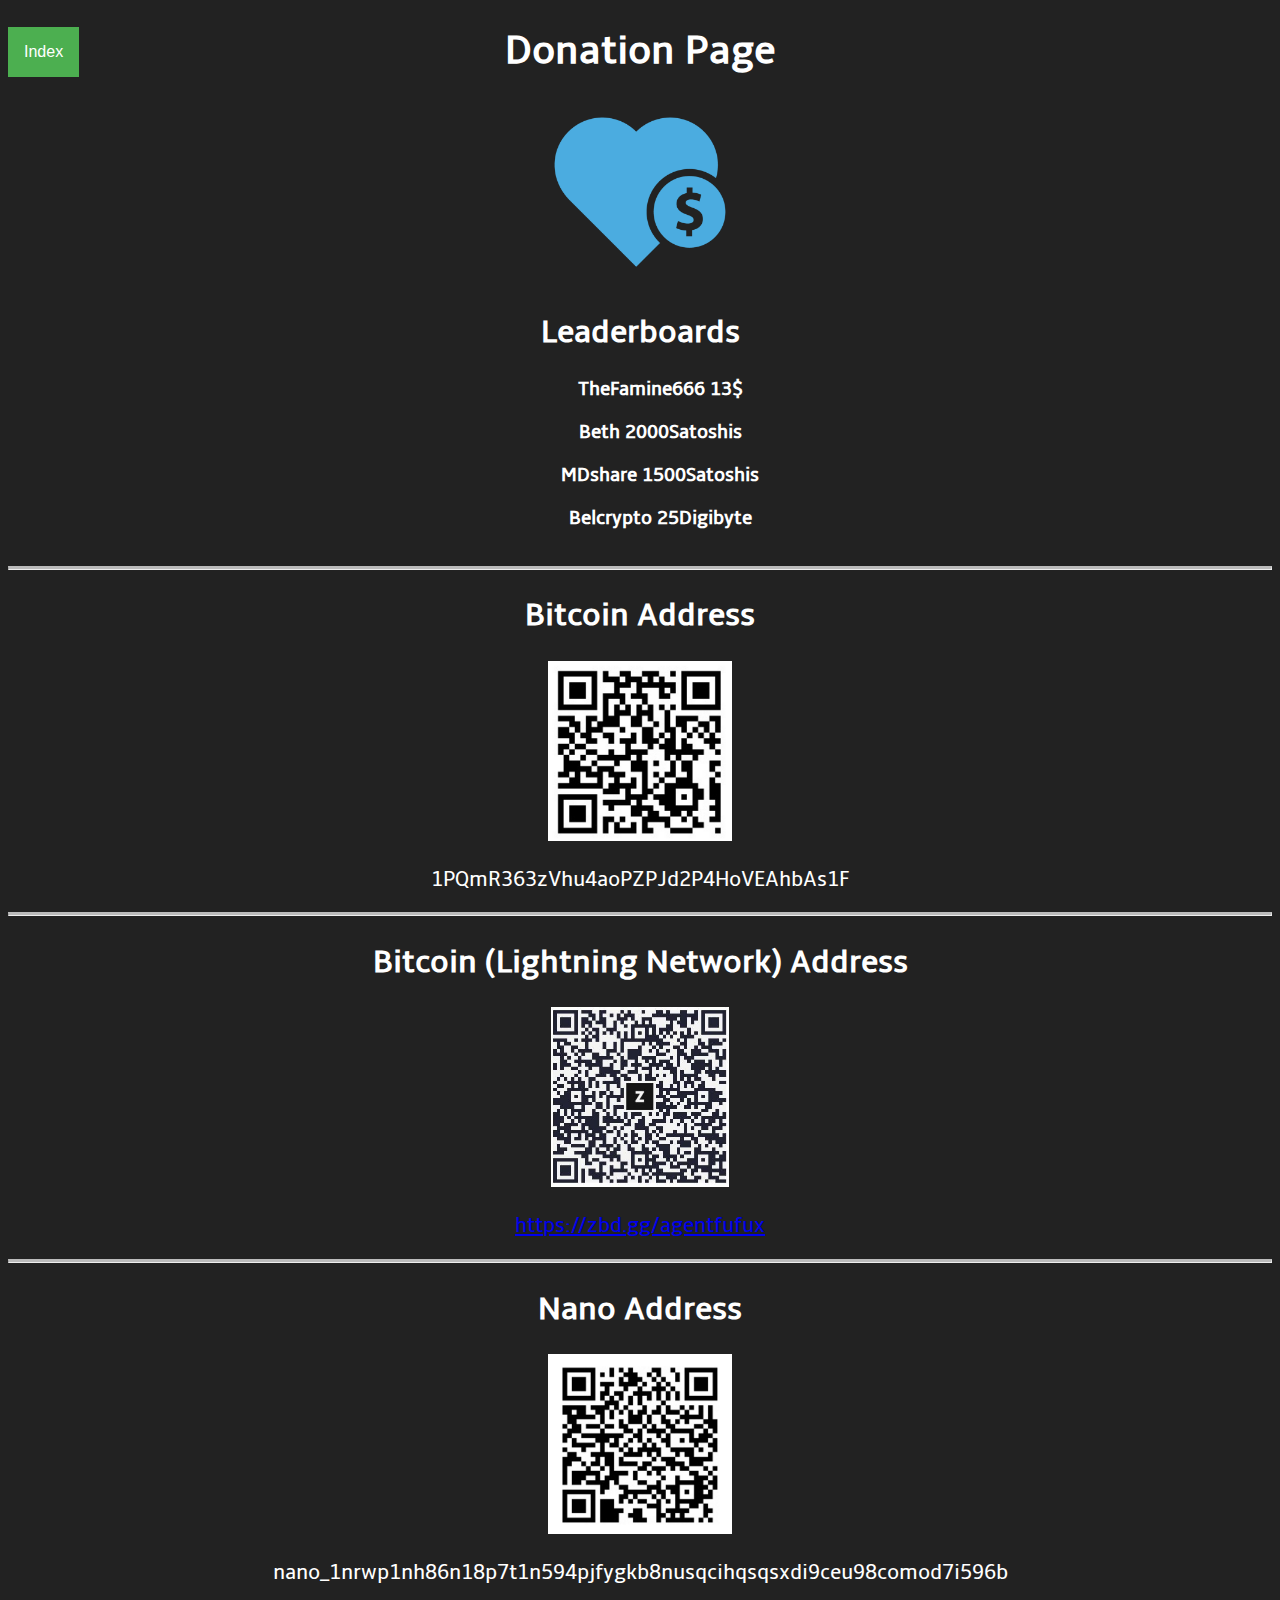
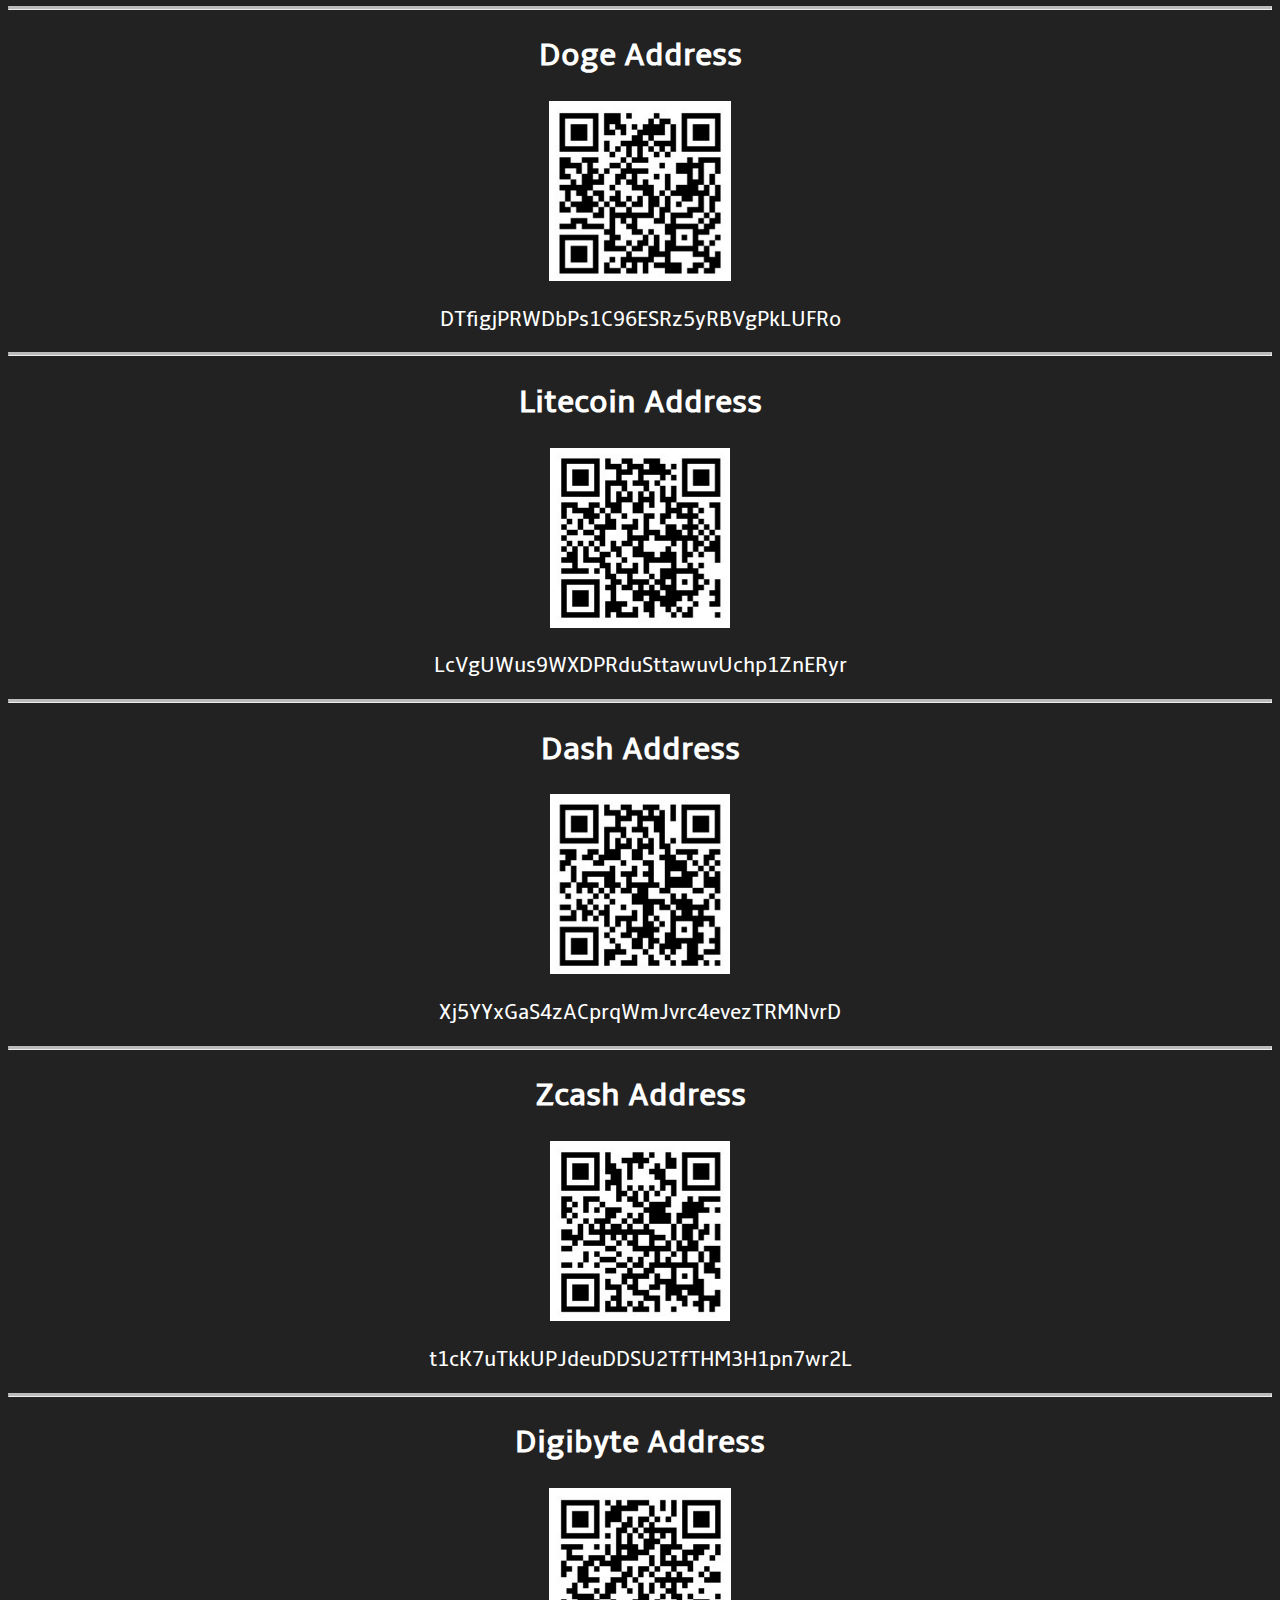
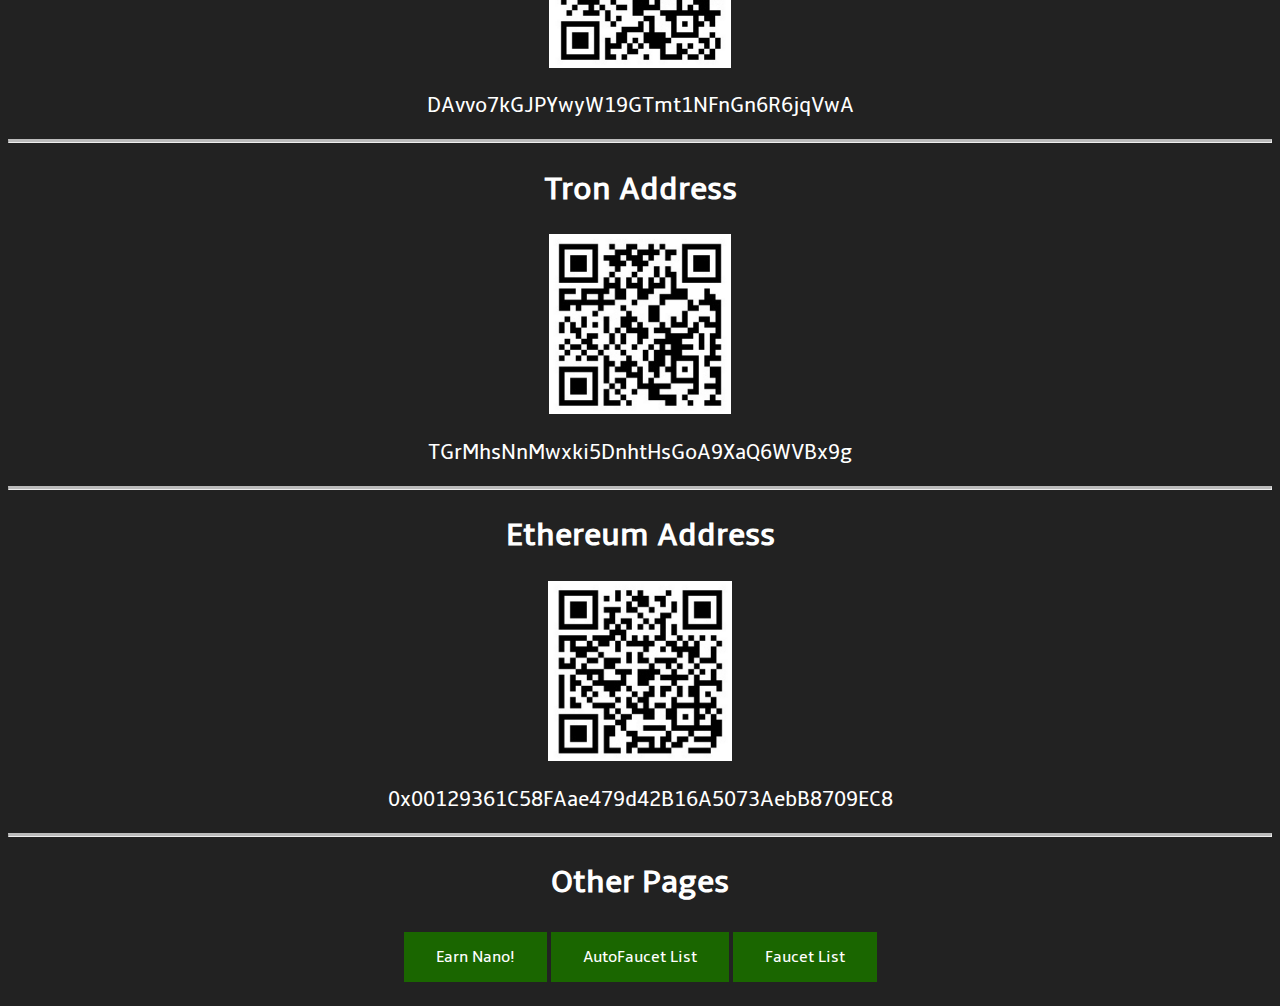
==== donation.html @ b819e3f1 "test" ====
<!DOCTYPE html>
<html>
	<head>
		<title>Donation Page</title>
			<meta charset="UTF-8"/>
			<link rel="stylesheet" href="style.css" />
			<link href="images/favicon.ico" rel="shortcut icon" type="image/x-icon" />
			</head>
	<body>
		<div class="dropdown" style="position: fixed; display:block;">
			<button class="dropbtn">Index</button>
				<div class="dropdown-content">
					<a href="#leaderboards">Leaderboards</a>
					<a href="#bitcoin">Bitcoin</a>
					<a href="#bitcoinln">Bitcoin (LN)</a>
					<a href="#nano">Nano</a>
					<a href="#doge">Doge</a>
					<a href="#litecoin">Litecoin</a>
					<a href="#dash">Dash</a>
					<a href="#zcash">Zcash</a>
					<a href="#digibyte">Digibyte</a>
					<a href="#tron">Tron</a>
					<a href="#ethereum">Ethereum</a>
					<a href="#otherpages">Other Pages</a>		
				</div>
		</div>
	<div style="text-align: center;">
		<!--Leaderboards--->
		<div>
			<h1 id="leaderboards">Donation Page</h1>
			<img class="img_main" src="images/nano/donationlogo.png" alt="donationlogo" />	
			<h2>Leaderboards</h2>
			<ol style="list-style: none" class="liststyle">
				<li>TheFamine666 13$</li><br />
				<li>Beth 2000Satoshis</li><br />
				<li>MDshare 1500Satoshis</li><br />
				<li>Belcrypto 25Digibyte</li><br />
			</ol>
		</div>
		<div>
			<!---Bitcoin Address--->
			<hr id="bitcoin" class="solid">
			<h2>Bitcoin Address</h2>
			<img class="img_main" src="images/address/bitcoin.png" alt="Bitcoin" /> 
			<br />
			<p>1PQmR363zVhu4aoPZPJd2P4HoVEAhbAs1F</p>
		</div>
		<div>
			<!---BitcoinLN Address--->
			<hr id="bitcoinln" class="solid">
			<h2>Bitcoin (Lightning Network) Address</h2>
			<img class="img_main" src="images/address/bitcoinln.png" alt="bitcoinln" />
			<br />
			<p><a href="https://zbd.gg/agentfufux" target="_blank">https://zbd.gg/agentfufux</a></p>
		</div>
		<div>
			<!---Nano Address--->
			<hr id="nano" class="solid">
			<h2>Nano Address</h2>
			<img src="images/address/nano.png" class="img_main" alt="nano">
			<br />
			<p>nano_1nrwp1nh86n18p7t1n594pjfygkb8nusqcihqsqsxdi9ceu98comod7i596b</p>
		</div>
		<div>
			<!---Doge Address--->
			<hr id="doge" class="solid">
			<h2>Doge Address</h2>
			<img src="images/address/doge.png" class="img_main" alt="doge">
			<br />
			<p>DTfigjPRWDbPs1C96ESRz5yRBVgPkLUFRo</p>
		</div>
		<div>
			<!---LiteCoin Address--->
			<hr id="litecoin" class="solid">
			<h2>Litecoin Address</h2>
			<img src="images/address/litecoin.png" class="img_main" alt="litecoin">
			<br />
			<p>LcVgUWus9WXDPRduSttawuvUchp1ZnERyr</p>
		</div>
		<div>
			<!---Dash Address--->
			<hr id="dash" class="solid">
			<h2>Dash Address</h2>
			<img src="images/address/dash.png" class="img_main" alt="dash">
			<br />
			<p>Xj5YYxGaS4zACprqWmJvrc4evezTRMNvrD</p>
		</div>
		<div>
			<!---Zcash Address--->
			<hr id="zcash" class="solid">
			<h2>Zcash Address</h2>
			<img src="images/address/zcash.png" class="img_main" alt="zcash">
			<br />
			<p>t1cK7uTkkUPJdeuDDSU2TfTHM3H1pn7wr2L</p>
		</div>
		<div>
			<!---digibyte Address--->
			<hr id="digibyte" class="solid">
			<h2>Digibyte Address</h2>
			<img src="images/address/digibyte.png" class="img_main" alt="digibyte">
			<br />
			<p>DAvvo7kGJPYwyW19GTmt1NFnGn6R6jqVwA</p>
		</div>
		<div>
			<!---Tron Address--->
			<hr id="tron" class="solid">
			<h2>Tron Address</h2>
			<img src="images/address/tron.png" class="img_main" alt="tron">
			<br />
			<p>TGrMhsNnMwxki5DnhtHsGoA9XaQ6WVBx9g</p>
		</div>
		<div>
			<!---Ethereum Address--->
			<hr id="ethereum" class="solid">
			<h2>Ethereum Address</h2>
			<img src="images/address/ethereum.png" class="img_main" alt="ethereum">
			<br />
			<p>0x00129361C58FAae479d42B16A5073AebB8709EC8</p>
		</div>
		<div>
			<!---Other Pages--->
			<hr id="otherpages" class="solid">
			<h2>Other Pages</h2>
			<p><a href="earnnano.html" class="button">Earn Nano!</a><a href="index.html" class="button">AutoFaucet List</a><a href="page2.html" class="button">Faucet List</a></p>
		</div>
	</div>
	</body>
</html>
---- style.css ----
@font-face {
    font-family: 'ambleregular';
    src: url('fonts/Amble-Regular-webfont.eot');
    src: url('fonts/Amble-Regular-webfont.eot?#iefix') format('embedded-opentype'),
         url('fonts/Amble-Regular-webfont.woff2') format('woff2'),
         url('fonts/Amble-Regular-webfont.woff') format('woff'),
         url('fonts/Amble-Regular-webfont.ttf') format('truetype'),
         url('fonts/Amble-Regular-webfont.svg#ambleregular') format('svg');
    font-weight: normal;
    font-style: normal;


}
a:hover
{
  color: #5DD145;
}
    
}

/* Dashed border */
hr.dashed {
  border-top: 3px dashed #bbb;
}

/* Dotted border */
hr.dotted {
  border-top: 3px dotted #bbb;
}

/* Solid border */
hr.solid {
  border-top: 3px solid #bbb;
}

/* Rounded border */
hr.rounded {
  border-top: 8px solid #bbb;
  border-radius: 5px;
}

.thumbnail:hover {
    top:-25px;
    left:-35px;
    width:600px;
    height:auto;
    z-index:999;
}

.img_main {
    max-width: 315px;
    max-height: 180px;
}

.img_reward {
    width: 300px;
    max-height: 100px;
}

.img_payment {
    width: 300px;
    max-height: 100px;
}

.liststyle li 
{
	font-weight : bold;
	font-size: 1.2em
}
body
{
	background-color: #222;
	color: #fff;
  font-family: 'ambleregular'
}

p
{
	font-size: 1.3em;
}

h1
{
	font-size: 2.5em;
	text-align: center;
	font-weight: bold;
}
h2
{
	font-size: 2em;
	text-align: center;
	font-weight: bold;
}
.donation
{
	text-align: center;
}
.button {
  background-color: #1a6600;
  border: none;
  color: white;
  padding: 15px 32px;
  text-align: center;
  text-decoration: none;
  display: inline-block;
  font-size: 16px;
  margin: 4px 2px;
  cursor: pointer;
}
/* Dropdown Button */
.dropbtn {
  background-color: #4CAF50;
  color: white;
  padding: 16px;
  font-size: 16px;
  border: none;
}

/* The container <div> - needed to position the dropdown content */
.dropdown {
  position: relative;
  display: inline-block;
}

/* Dropdown Content (Hidden by Default) */
.dropdown-content {
  display: none;
  position: absolute;
  background-color: #222;
  min-width: 160px;
  box-shadow: 0px 8px 16px 0px rgba(0,0,0,0.2);
  z-index: 1;
}

/* Links inside the dropdown */
.dropdown-content a {
  color: white;
  padding: 12px 16px;
  text-decoration: none;
  display: block;
}

/* Change color of dropdown links on hover */
.dropdown-content a:hover {background-color: #ddd;}

/* Show the dropdown menu on hover */
.dropdown:hover .dropdown-content {display: block;}

/* Change the background color of the dropdown button when the dropdown content is shown */
.dropdown:hover .dropbtn {background-color: #3e8e41;}
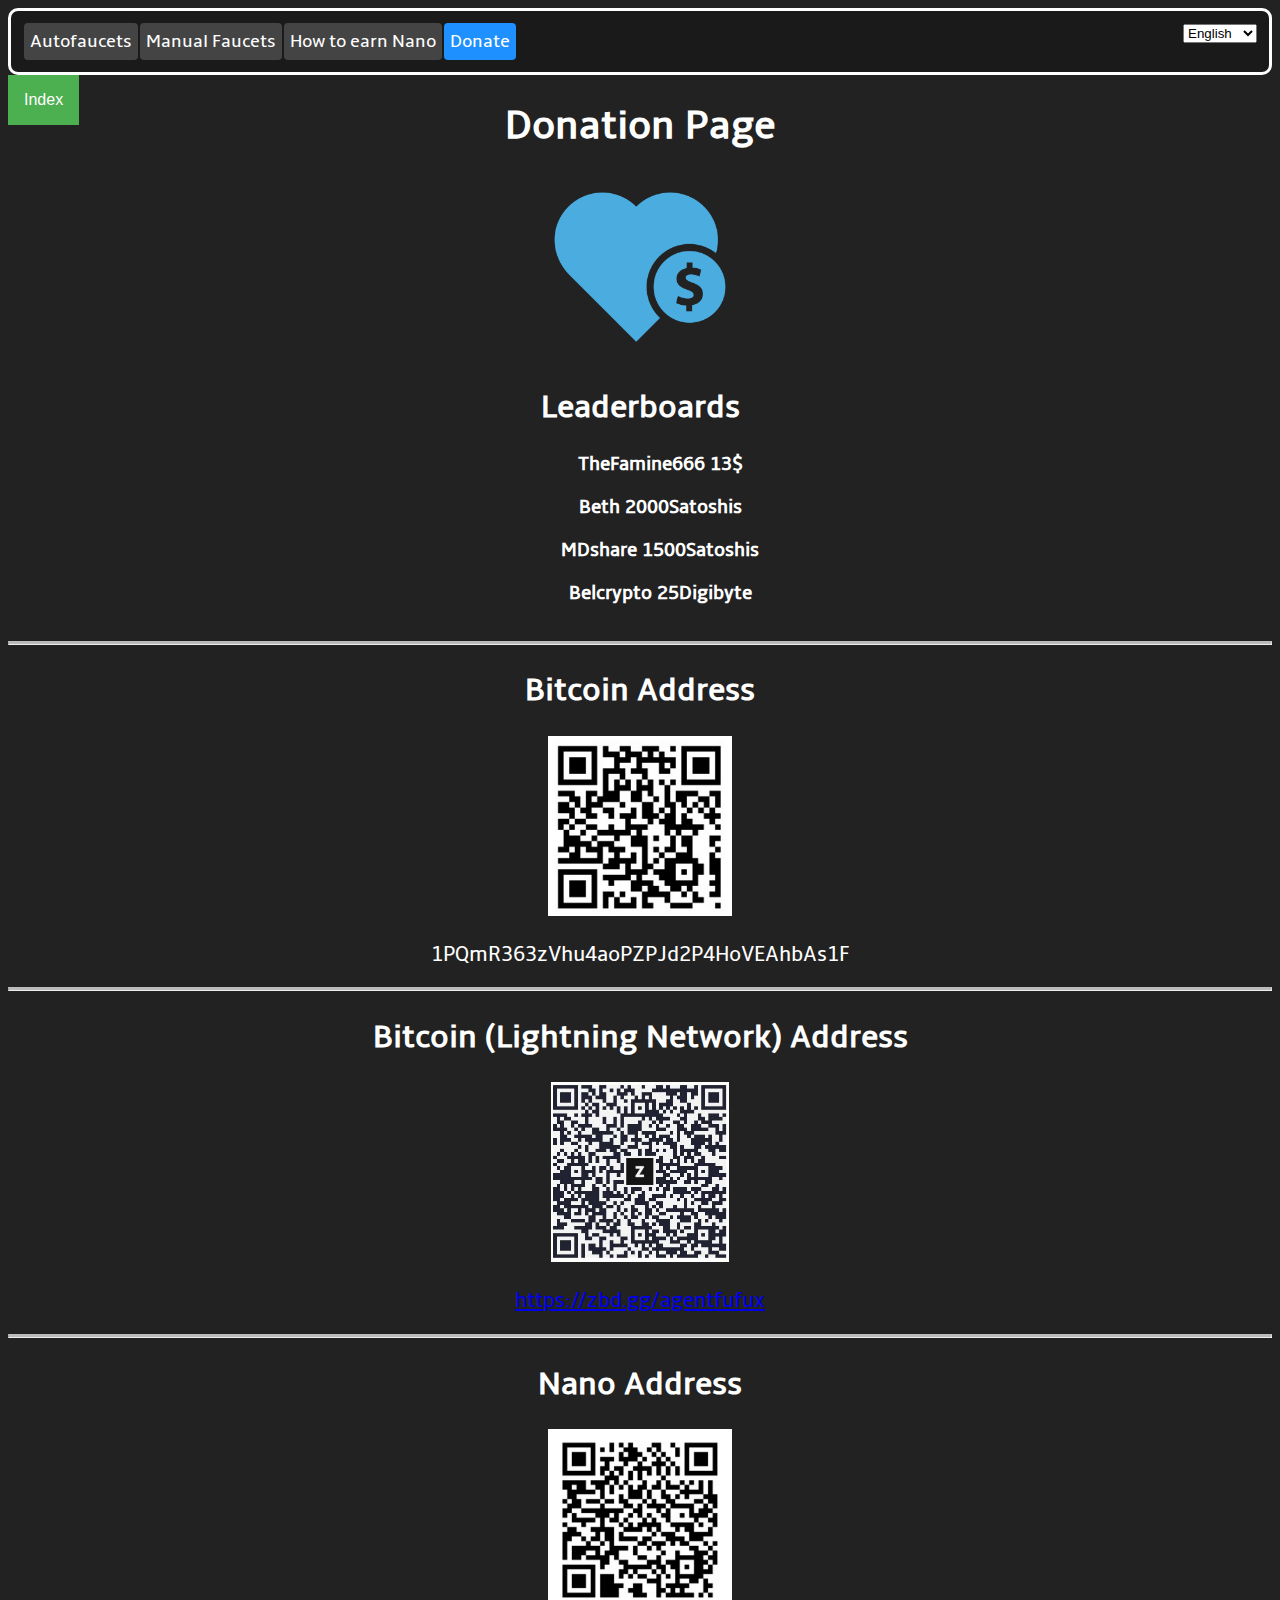
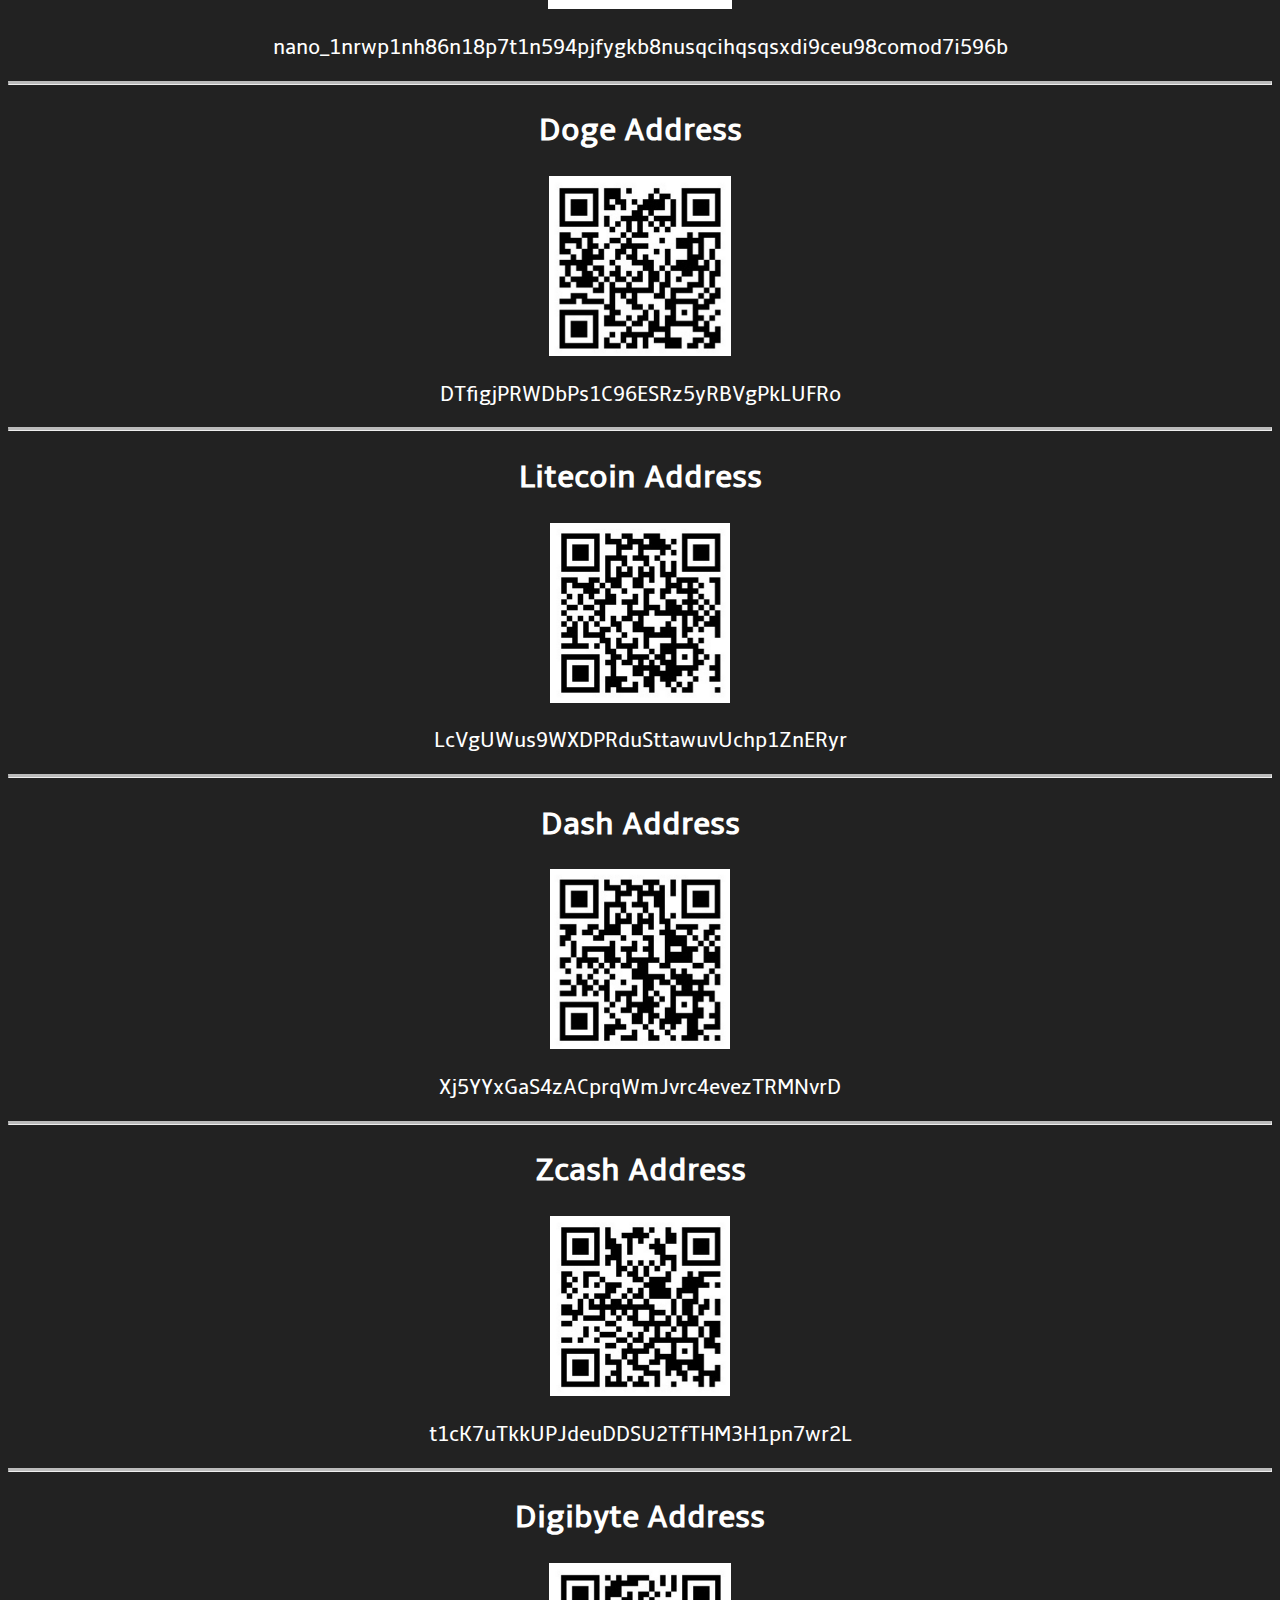
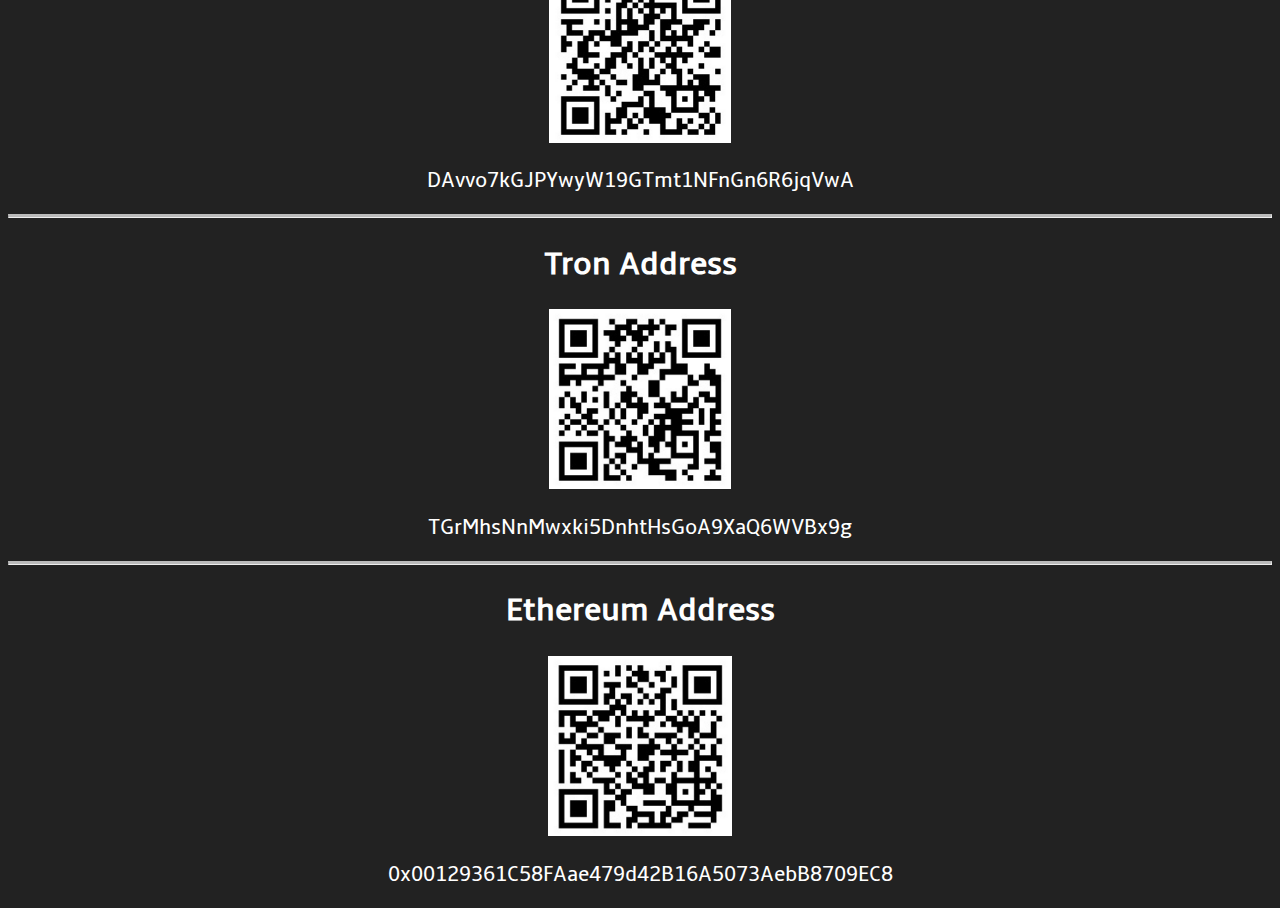
==== commit c1de7bc9: "Fix indent" ====
--- a/donation.html
+++ b/donation.html
@@ -1,128 +1,154 @@
-	<!DOCTYPE html>
+<!DOCTYPE html>
 <html>
 	<head>
 		<title>Donation Page</title>
-			<meta charset="UTF-8"/>
-			<link rel="stylesheet" href="style.css" />
-			<link href="images/favicon.ico" rel="shortcut icon" type="image/x-icon" />
-			</head>
+		<meta charset="UTF-8"/>
+		<link rel="stylesheet" href="style.css" />
+		<link href="images/favicon.ico" rel="shortcut icon" type="image/x-icon" />
+		<link rel="stylesheet" href="language.css">
+		<link rel="stylesheet" href="header.css">
+		<script id="language_script" data-languages="en,fr" src="language.js"></script>
+	</head>
 	<body>
+		<div class="header">
+			<div class="header-left">
+				<a lang="en" href="index.html">Autofaucets</a>
+				<a lang="fr" href="index.html">Faucets Auto</a>
+
+				<a lang="en"  href="page2.html">Manual Faucets</a>
+				<a lang="fr"  href="page2.html">Faucets Manuel</a>
+
+				<a lang="en" href="earnnano.html"> How to earn Nano</a>
+				<a lang="fr" href="earnnano.html"> Gagner du Nano</a>
+
+				<a lang="en" class="active" href="donation.html">Donate</a>
+				<a lang="fr" class="active" href="donation.html">Donner</a>
+
+				<language class="languageFrameSelect" data-type="select"></language>
+			</div>
+		</div>
 		<div class="dropdown" style="position: fixed; display:block;">
 			<button class="dropbtn">Index</button>
-				<div class="dropdown-content">
-					<a href="#leaderboards">Leaderboards</a>
-					<a href="#bitcoin">Bitcoin</a>
-					<a href="#bitcoinln">Bitcoin (LN)</a>
-					<a href="#nano">Nano</a>
-					<a href="#doge">Doge</a>
-					<a href="#litecoin">Litecoin</a>
-					<a href="#dash">Dash</a>
-					<a href="#zcash">Zcash</a>
-					<a href="#digibyte">Digibyte</a>
-					<a href="#tron">Tron</a>
-					<a href="#ethereum">Ethereum</a>
-					<a href="#otherpages">Other Pages</a>		
-				</div>
+			<div class="dropdown-content">
+				<a lang="en" href="#leaderboards">Leaderboards</a>
+				<a lang="fr" href="#leaderboards">Classements</a>
+
+				<a href="#bitcoin">Bitcoin</a>
+				<a href="#bitcoinln">Bitcoin (LN)</a>
+				<a href="#nano">Nano</a>
+				<a href="#doge">Doge</a>
+				<a href="#litecoin">Litecoin</a>
+				<a href="#dash">Dash</a>
+				<a href="#zcash">Zcash</a>
+				<a href="#digibyte">Digibyte</a>
+				<a href="#tron">Tron</a>
+				<a href="#ethereum">Ethereum</a>
+			</div>
 		</div>
-	<div style="text-align: center;">
-		<!--Leaderboards--->
-		<div>
-			<h1 id="leaderboards">Donation Page</h1>
-			<img class="img_main" src="images/nano/donationlogo.png" alt="donationlogo" />	
-			<h2>Leaderboards</h2>
-			<ol style="list-style: none" class="liststyle">
-				<li>TheFamine666 13$</li><br />
-				<li>Beth 2000Satoshis</li><br />
-				<li>MDshare 1500Satoshis</li><br />
-				<li>Belcrypto 25Digibyte</li><br />
-			</ol>
+		<div style="text-align: center;">
+			<!--Leaderboards--->
+			<div>
+				<h1 id="leaderboards">Donation Page</h1>
+				<img class="img_main" src="images/nano/donationlogo.png" alt="donationlogo" />	
+				<h2 lang="en">Leaderboards</h2>
+				<h2 lang="fr">Classements</h2>
+				<ol style="list-style: none" class="liststyle">
+					<li>TheFamine666 13$</li><br />
+					<li>Beth 2000Satoshis</li><br />
+					<li>MDshare 1500Satoshis</li><br />
+					<li>Belcrypto 25Digibyte</li><br />
+				</ol>
+			</div>
+			<div>
+				<!---Bitcoin Address--->
+				<hr id="bitcoin" class="solid">
+				<h2 lang="en">Bitcoin Address</h2>
+				<h2 lang="fr">Adresse Bitcoin</h2>
+				<img class="img_main" src="images/address/bitcoin.png" alt="Bitcoin" /> 
+				<br />
+				<p>1PQmR363zVhu4aoPZPJd2P4HoVEAhbAs1F</p>
+			</div>
+			<div>
+				<!---BitcoinLN Address--->
+				<hr id="bitcoinln" class="solid">
+				<h2 lang="en">Bitcoin (Lightning Network) Address</h2>
+				<h2 lang="fr">Adresse Bitcoin (Lightning Network)</h2>
+				<img class="img_main" src="images/address/bitcoinln.png" alt="bitcoinln" />
+				<br />
+				<p><a href="https://zbd.gg/agentfufux" target="_blank">https://zbd.gg/agentfufux</a></p>
+			</div>
+			<div>
+				<!---Nano Address--->
+				<hr id="nano" class="solid">
+				<h2 lang="en">Nano Address</h2>
+				<h2 lang="fr">Adresse Nano</h2>
+				<img src="images/address/nano.png" class="img_main" alt="nano">
+				<br />
+				<p>nano_1nrwp1nh86n18p7t1n594pjfygkb8nusqcihqsqsxdi9ceu98comod7i596b</p>
+			</div>
+			<div>
+				<!---Doge Address--->
+				<hr id="doge" class="solid">
+				<h2 lang="en">Doge Address</h2>
+				<h2 lang="fr">Adresse Doge</h2>
+				<img src="images/address/doge.png" class="img_main" alt="doge">
+				<br />
+				<p>DTfigjPRWDbPs1C96ESRz5yRBVgPkLUFRo</p>
+			</div>
+			<div>
+				<!---LiteCoin Address--->
+				<hr id="litecoin" class="solid">
+				<h2 lang="en">Litecoin Address</h2>
+				<h2 lang="fr">Adresse Litecoin</h2>
+				<img src="images/address/litecoin.png" class="img_main" alt="litecoin">
+				<br />
+				<p>LcVgUWus9WXDPRduSttawuvUchp1ZnERyr</p>
+			</div>
+			<div>
+				<!---Dash Address--->
+				<hr id="dash" class="solid">
+				<h2 lang="en">Dash Address</h2>
+				<h2 lang="fr">Adresse Dash</h2>
+				<img src="images/address/dash.png" class="img_main" alt="dash">
+				<br />
+				<p>Xj5YYxGaS4zACprqWmJvrc4evezTRMNvrD</p>
+			</div>
+			<div>
+				<!---Zcash Address--->
+				<hr id="zcash" class="solid">
+				<h2 lang="en">Zcash Address</h2>
+				<h2 lang="fr">Adresse Zcash</h2>
+				<img src="images/address/zcash.png" class="img_main" alt="zcash">
+				<br />
+				<p>t1cK7uTkkUPJdeuDDSU2TfTHM3H1pn7wr2L</p>
+			</div>
+			<div>
+				<!---digibyte Address--->
+				<hr id="digibyte" class="solid">
+				<h2 lang="en">Digibyte Address</h2>
+				<h2 lang="fr">Adresse Digybyte</h2>
+				<img src="images/address/digibyte.png" class="img_main" alt="digibyte">
+				<br />
+				<p>DAvvo7kGJPYwyW19GTmt1NFnGn6R6jqVwA</p>
+			</div>
+			<div>
+				<!---Tron Address--->
+				<hr id="tron" class="solid">
+				<h2 lang="en">Tron Address</h2>
+				<h2 lang="fr">Adresse Tron</h2>
+				<img src="images/address/tron.png" class="img_main" alt="tron">
+				<br />
+				<p>TGrMhsNnMwxki5DnhtHsGoA9XaQ6WVBx9g</p>
+			</div>
+			<div>
+				<!---Ethereum Address--->
+				<hr id="ethereum" class="solid">
+				<h2 lang="en">Ethereum Address</h2>
+				<h2 lang="fr">Adresse Ethereum</h2>
+				<img src="images/address/ethereum.png" class="img_main" alt="ethereum">
+				<br />
+				<p>0x00129361C58FAae479d42B16A5073AebB8709EC8</p>
+			</div>
 		</div>
-		<div>
-			<!---Bitcoin Address--->
-			<hr id="bitcoin" class="solid">
-			<h2>Bitcoin Address</h2>
-			<img class="img_main" src="images/address/bitcoin.png" alt="Bitcoin" /> 
-			<br />
-			<p>1PQmR363zVhu4aoPZPJd2P4HoVEAhbAs1F</p>
-		</div>
-		<div>
-			<!---BitcoinLN Address--->
-			<hr id="bitcoinln" class="solid">
-			<h2>Bitcoin (Lightning Network) Address</h2>
-			<img class="img_main" src="images/address/bitcoinln.png" alt="bitcoinln" />
-			<br />
-			<p><a href="https://zbd.gg/agentfufux" target="_blank">https://zbd.gg/agentfufux</a></p>
-		</div>
-		<div>
-			<!---Nano Address--->
-			<hr id="nano" class="solid">
-			<h2>Nano Address</h2>
-			<img src="images/address/nano.png" class="img_main" alt="nano">
-			<br />
-			<p>nano_1nrwp1nh86n18p7t1n594pjfygkb8nusqcihqsqsxdi9ceu98comod7i596b</p>
-		</div>
-		<div>
-			<!---Doge Address--->
-			<hr id="doge" class="solid">
-			<h2>Doge Address</h2>
-			<img src="images/address/doge.png" class="img_main" alt="doge">
-			<br />
-			<p>DTfigjPRWDbPs1C96ESRz5yRBVgPkLUFRo</p>
-		</div>
-		<div>
-			<!---LiteCoin Address--->
-			<hr id="litecoin" class="solid">
-			<h2>Litecoin Address</h2>
-			<img src="images/address/litecoin.png" class="img_main" alt="litecoin">
-			<br />
-			<p>LcVgUWus9WXDPRduSttawuvUchp1ZnERyr</p>
-		</div>
-		<div>
-			<!---Dash Address--->
-			<hr id="dash" class="solid">
-			<h2>Dash Address</h2>
-			<img src="images/address/dash.png" class="img_main" alt="dash">
-			<br />
-			<p>Xj5YYxGaS4zACprqWmJvrc4evezTRMNvrD</p>
-		</div>
-		<div>
-			<!---Zcash Address--->
-			<hr id="zcash" class="solid">
-			<h2>Zcash Address</h2>
-			<img src="images/address/zcash.png" class="img_main" alt="zcash">
-			<br />
-			<p>t1cK7uTkkUPJdeuDDSU2TfTHM3H1pn7wr2L</p>
-		</div>
-		<div>
-			<!---digibyte Address--->
-			<hr id="digibyte" class="solid">
-			<h2>Digibyte Address</h2>
-			<img src="images/address/digibyte.png" class="img_main" alt="digibyte">
-			<br />
-			<p>DAvvo7kGJPYwyW19GTmt1NFnGn6R6jqVwA</p>
-		</div>
-		<div>
-			<!---Tron Address--->
-			<hr id="tron" class="solid">
-			<h2>Tron Address</h2>
-			<img src="images/address/tron.png" class="img_main" alt="tron">
-			<br />
-			<p>TGrMhsNnMwxki5DnhtHsGoA9XaQ6WVBx9g</p>
-		</div>
-		<div>
-			<!---Ethereum Address--->
-			<hr id="ethereum" class="solid">
-			<h2>Ethereum Address</h2>
-			<img src="images/address/ethereum.png" class="img_main" alt="ethereum">
-			<br />
-			<p>0x00129361C58FAae479d42B16A5073AebB8709EC8</p>
-		</div>
-		<div>
-			<!---Other Pages--->
-			<hr id="otherpages" class="solid">
-			<h2>Other Pages</h2>
-			<p><a href="earnnano.html" class="button">Earn Nano!</a><a href="index.html" class="button">AutoFaucet List</a><a href="page2.html" class="button">Faucet List</a></p>
-		</div>
-	</div>
 	</body>
-</html>+</html>
--- a/language.css
+++ b/language.css
@@ -0,0 +1,42 @@
+/*
+// MIT License
+// Copyright (c) 2017 Mika Wenell
+
+// Permission is hereby granted, free of charge, to any person obtaining a copy
+// of this software and associated documentation files (the "Software"), to deal
+// in the Software without restriction, including without limitation the rights
+// to use, copy, modify, merge, publish, distribute, sublicense, and/or sell
+// copies of the Software, and to permit persons to whom the Software is
+// furnished to do so, subject to the following conditions:
+
+// The above copyright notice and this permission notice shall be included in all
+// copies or substantial portions of the Software.
+
+// THE SOFTWARE IS PROVIDED "AS IS", WITHOUT WARRANTY OF ANY KIND, EXPRESS OR
+// IMPLIED, INCLUDING BUT NOT LIMITED TO THE WARRANTIES OF MERCHANTABILITY,
+// FITNESS FOR A PARTICULAR PURPOSE AND NONINFRINGEMENT. IN NO EVENT SHALL THE
+// AUTHORS OR COPYRIGHT HOLDERS BE LIABLE FOR ANY CLAIM, DAMAGES OR OTHER
+// LIABILITY, WHETHER IN AN ACTION OF CONTRACT, TORT OR OTHERWISE, ARISING FROM,
+// OUT OF OR IN CONNECTION WITH THE SOFTWARE OR THE USE OR OTHER DEALINGS IN THE
+// SOFTWARE.
+//
+
+// Source code and documentation: https://github.com/mwenell/languageSelector
+*/
+
+language {
+    display: block;
+    height: 30px;
+    text-align: center;
+    float: right;
+}
+
+language img {
+    height: 100%;
+    border: 1px solid black;
+    margin: 0px 5px 0px 5px;
+}
+
+language img.selected {
+    border: 2px solid black;
+}
--- a/header.css
+++ b/header.css
@@ -0,0 +1,62 @@
+/* Style the header with a grey background and some padding */
+.header {
+  overflow: hidden;
+  background-color: #1a1a1a;
+  padding: 20px 10px;
+  border: solid;
+  border-radius: 10px;
+  padding: 12px;
+}
+
+/* Style the header links */
+.header a {
+  float: left;
+  color: white;
+  text-align: center;
+  padding: 12px;
+  text-decoration: none;
+  font-size: 18px;
+  line-height: 25px;
+  border-radius: 4px;
+  background-color: #444;
+  padding: 6px;
+  margin-inline: 1px;
+}
+
+/* Style the logo link (notice that we set the same value of line-height and font-size to prevent the header to increase when the font gets bigger */
+.header a.logo {
+  font-size: 25px;
+  font-weight: bold;
+}
+
+/* Change the background color on mouse-over */
+.header a:hover {
+  background-color: #333;
+  color: white;
+  padding: 6px;
+}
+
+/* Style the active/current link*/
+.header a.active {
+  background-color: dodgerblue;
+  color: white;
+  padding: 6px;
+}
+
+/* Float the link section to the left */
+.header-left {
+  float: left;
+   width: 100%;
+}
+
+/* Add media queries for responsiveness - when the screen is 500px wide or less, stack the links on top of each other */
+@media screen and (max-width: 500px) {
+  .header a {
+    float: none;
+    display: block;
+    text-align: left;
+  }
+  .header-left {
+    float: none;
+  }
+}
